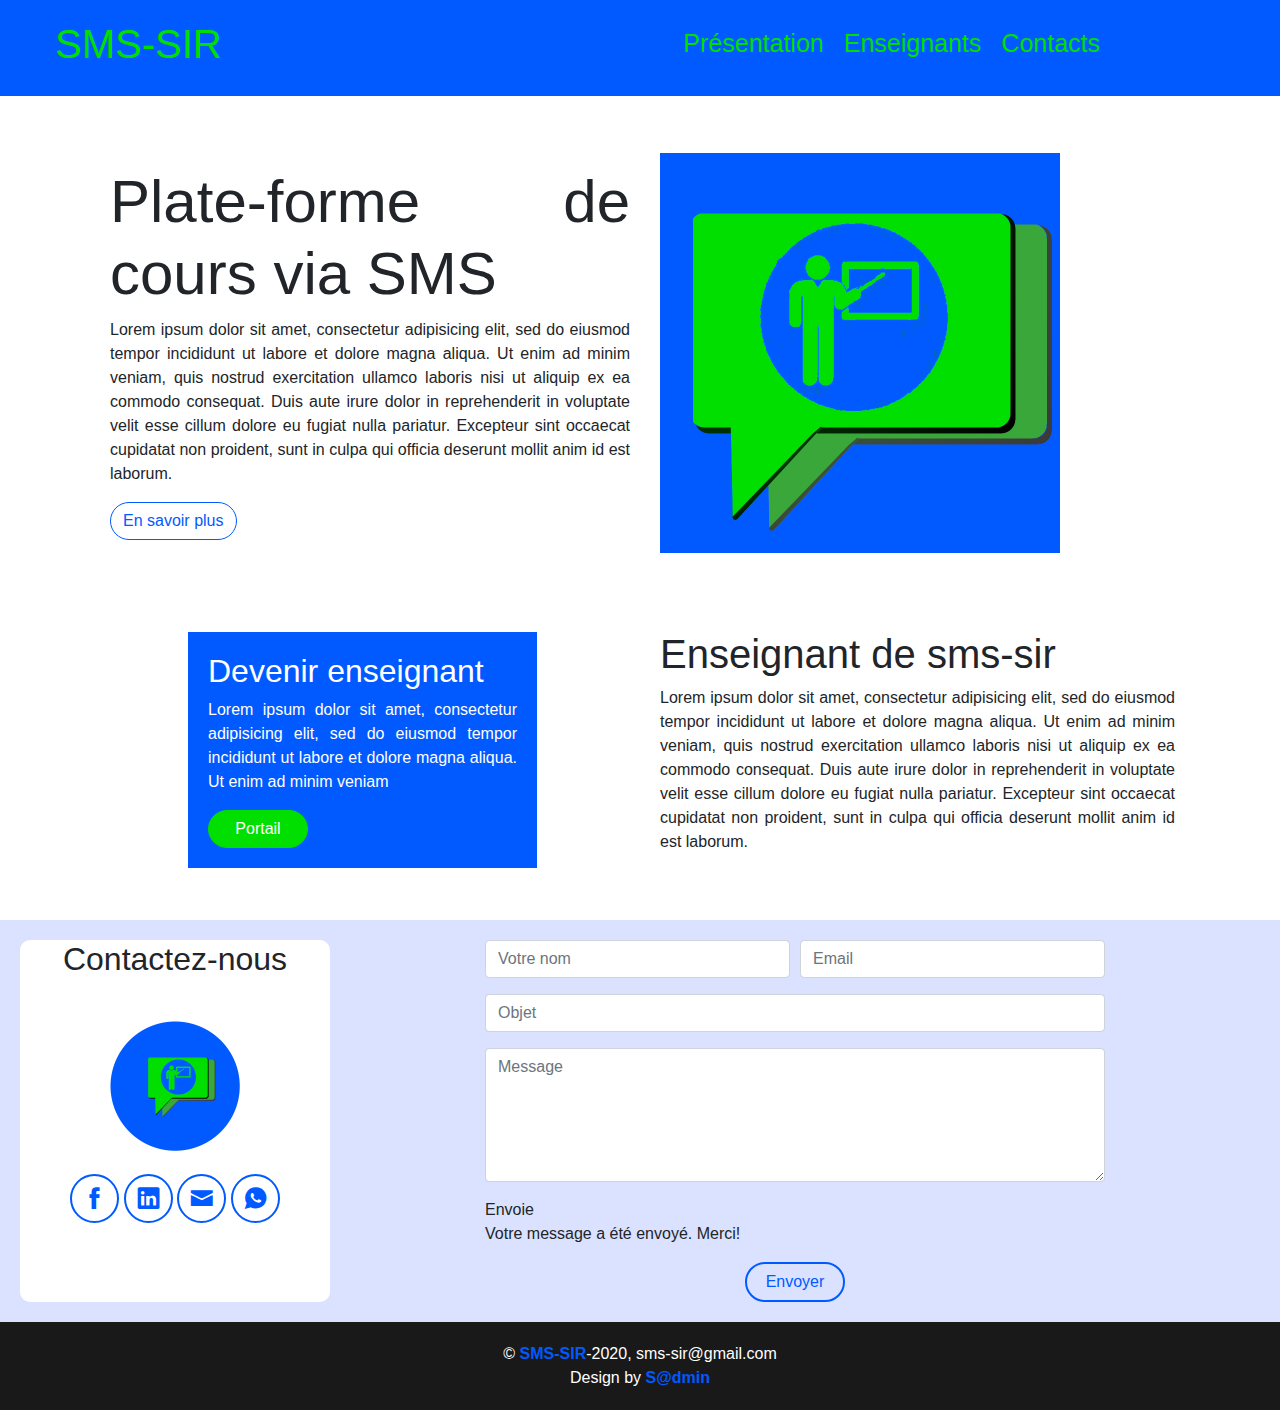
==== index.html @ d338cc9f "Initialisation" ====
<!DOCTYPE html>
<html lang="fr">
<head>
	<title>SMS-SIR | acceuil</title>

	<meta charset="utf-8">
    <meta content="width=device-width, initial-scale=1.0" name="viewport">
	<meta content="" name="descriptison">
    <meta content="" name="keywords">

    <link rel="stylesheet" href="https://stackpath.bootstrapcdn.com/bootstrap/4.5.2/css/bootstrap.min.css" integrity="sha384-JcKb8q3iqJ61gNV9KGb8thSsNjpSL0n8PARn9HuZOnIxN0hoP+VmmDGMN5t9UJ0Z" crossorigin="anonymous">
    <link rel="stylesheet" type="text/css" href="icofont/icofont.min.css">

    <link rel="stylesheet" type="text/css" href="main.css">
</head>
<body>
	<header>
		<div class="header-flex-box">
			<div class="header-logo container">
				<h1>
					<a href="">SMS-SIR</a>
				</h1>
			</div>

			<div class="menu">
				<ul>
					<li>
						<a href="">Présentation</a>
					</li>
					<li>
						<a href="">Enseignants</a>
					</li>
					<li>
						<a href="">Contacts</a>
					</li>
				</ul>
			</div>
		</div>
	</header>

	<main>
		<div id="presentation" class="container">
			 <div class="text-presentation">
			 	<h1>Plate-forme de cours via SMS</h1>

			 	<p>
			 		Lorem ipsum dolor sit amet, consectetur adipisicing elit, sed do eiusmod
			 		tempor incididunt ut labore et dolore magna aliqua. Ut enim ad minim veniam,
			 		quis nostrud exercitation ullamco laboris nisi ut aliquip ex ea commodo
			 		consequat. Duis aute irure dolor in reprehenderit in voluptate velit esse
			 		cillum dolore eu fugiat nulla pariatur. Excepteur sint occaecat cupidatat non
			 		proident, sunt in culpa qui officia deserunt mollit anim id est laborum.
			 	</p>

			 	<button class="btn">En savoir plus</button>
			 </div>

			 <div class="logo">
			 	<img src="logo1.png">
			 </div>
		</div>

		<div id="teacher-flex" class="container">
			<div class="candidature">
				<h2>Devenir enseignant</h2>
				<p>
					Lorem ipsum dolor sit amet, consectetur adipisicing elit, sed do eiusmod
					tempor incididunt ut labore et dolore magna aliqua. Ut enim ad minim veniam
				</p>

				<button class="btn"><a href="login.html">Portail</a></button>
			</div>

			<div class="teacher-describe">
				<h1>Enseignant de sms-sir</h1>
				<p>
					Lorem ipsum dolor sit amet, consectetur adipisicing elit, sed do eiusmod
					tempor incididunt ut labore et dolore magna aliqua. Ut enim ad minim veniam,
					quis nostrud exercitation ullamco laboris nisi ut aliquip ex ea commodo
					consequat. Duis aute irure dolor in reprehenderit in voluptate velit esse
					cillum dolore eu fugiat nulla pariatur. Excepteur sint occaecat cupidatat non
					proident, sunt in culpa qui officia deserunt mollit anim id est laborum.
				</p>
			</div>
		</div>



		<div id="contact" class="container-fluid">
			<div class="socials-networks">
				<div>
					<h2>Contactez-nous</h2>
					<img src="logo.png">
				</div>

				<div class="socials-icons">
					<a href="">
						<i class="icofont-facebook rounded rounded-circle"></i>
					</a>
					<a href="">
						<i class="icofont-linkedin rounded rounded-circle"></i>
					</a>
					<a href="">
						<i class="icofont-envelope rounded rounded-circle"></i>
					</a>
					<a href="">
						<i class="icofont-whatsapp rounded rounded-circle"></i>
					</a>
				</div>
			</div>

			<div class="contact-form">
				<form action="../Controllers/messageController.php" method="post" role="form" class="php-email-form">
						<div class="form-row">
			                <div class="col-md-6 form-group">
			                  <input type="text" name="name" class="form-control" id="name" placeholder="Votre nom" data-rule="minlen:4" data-msg="votre nom, 4 caractères au moins" />
			                  <!--div class="validate"></div-->
			                </div>

			                <div class="col-md-6 form-group">
			                  <input type="email" class="form-control" name="email" id="email" placeholder="Email" data-rule="email" data-msg="Adresse email invalide" />
			                  <div class="validate"></div>
			                </div>
			            </div>

						<div class="form-group">
			                <input type="text" class="form-control" name="subject" id="subject" placeholder="Objet" data-rule="minlen:4" data-msg="8 caractères au moins" />
			                <div class="validate"></div>
			            </div>

						<div class="form-group">
			                <textarea class="form-control" name="message" rows="5" data-rule="required" data-msg="Ecrivez nous quelque chose, s'il vous plait." placeholder="Message"></textarea>
			                <div class="validate"></div>
			            </div>

			            <div class="mb-3">
			                <div class="loading">Envoie</div>
			                <div class="error-message"></div>
			                <div class="sent-message">Votre message a été envoyé. Merci!</div>
			            </div>
			            <div class="text-center">
			            	<button type="submit" class="btn">Envoyer</button>
			            </div>

					</form>
			</div>
		</div>
	</main>

	<footer id="footer">
		<div class="copyright">
			&copy; <strong><span>SMS-SIR</span></strong>-2020, sms-sir@gmail.com <br> Design by <strong>S@dmin</strong>
		</div>
	</footer>

	<script src="https://code.jquery.com/jquery-3.5.1.slim.min.js" integrity="sha384-DfXdz2htPH0lsSSs5nCTpuj/zy4C+OGpamoFVy38MVBnE+IbbVYUew+OrCXaRkfj" crossorigin="anonymous"></script>
	<script src="https://cdn.jsdelivr.net/npm/popper.js@1.16.1/dist/umd/popper.min.js" integrity="sha384-9/reFTGAW83EW2RDu2S0VKaIzap3H66lZH81PoYlFhbGU+6BZp6G7niu735Sk7lN" crossorigin="anonymous"></script>
	<script src="https://stackpath.bootstrapcdn.com/bootstrap/4.5.2/js/bootstrap.min.js" integrity="sha384-B4gt1jrGC7Jh4AgTPSdUtOBvfO8shuf57BaghqFfPlYxofvL8/KUEfYiJOMMV+rV" crossorigin="anonymous"></script>
</body>
</html>
---- main.css ----
/*
	Header
*/

header {
	width: 100%;
	background: #005aff;
	padding: 20px;
	/*box-shadow: 2px 10px 15px 5px rgba(0, 0, 0, 0.4);*/
	z-index: 9999;
}

.header-flex-box {
	display: flex;
	align-content: space-between;
	padding-left: 20px;
	padding-right: 20px;
}

header a {
	text-decoration: none;
	color: #00df00;
	margin-right: 20px;
}

header a:hover {
	transition: all 1s;
	text-decoration: none;
	color: #00df00;
}

header .menu {
	position: relative;
	top: 5px;
	right: 10%;
}
header .menu ul {
	list-style: none;
	display: flex;
	align-content: space-around;
	font-size: 25px;
}

header .menu a:hover {
	color: #fff;
	transition: 0.5s;
	border-bottom: 2px solid #fff;
}
/*
	Présentation
*/
#presentation {
	position: relative;
	display: flex;
	flex-wrap: wrap;
	align-content: space-around;
	margin-top: 30px;
	padding: 20px;
}

#presentation .text-presentation {
	flex: 0.8;
	text-align: justify;
	font-style: Montserrat sans-serif;
	padding: 20px;
}
#presentation .text-presentation h1 {
	font-size: 60px;
}

#presentation .logo img{
	width: 400px;
	height: 400px;
}

#presentation .logo {
	margin: auto;
	margin-left: 10px;
	text-align: center;
}

/* General button */
#presentation button {
	border-color: #005aff;
	color: #005aff;
	border-radius: 20px;
}

#presentation  button:hover {
	background: #005aff;
	color: #00df00;
}


/*
	Enseignants
*/

#teacher-flex {
	display: flex;
	align-content: space-around;
	margin-top: 30px;
}

#teacher-flex .candidature {
	flex: 0.6;
	padding: 20px;
	background: #005aff;
	color: #fff;
	margin-right: 40px;
	margin: auto;
	text-align: justify;
}



#teacher-flex .teacher-describe {
	text-align: justify;
	width: 50%;
	padding: 20px;
}

#teacher-flex button {
	transition: 0.5s;
	border-color: #00df00;
	color: #fff;
	background: #00df00;
	border-radius: 20px;
	width: 100px;
}

#teacher-flex button:hover {
	transition: 1s;
	transform-origin: center;
	transform: scale(1.2);
}
#teacher-flex button a, #teacher-flex button a:hover {
	text-decoration: none;
	color: #fff;
}
/*
	Contact
*/
#contact {
	background: #DAE2FF;
	margin-top: 30px;
	display: flex;
	align-content: space-around;
	padding: 20px;
}

#contact .socials-networks img {
	width: 200px;
	height: 200px;
}

#contact .socials-networks {
	flex: 0.5;
	background: #fff;
	border-radius: 10px;
	text-align: center;
	display: flex;
	flex-direction: column;
	align-content: space-around;
}

#contact .socials-networks .social-icons {
	display: flex;
	align-content: space-around;
}

#contact .socials-networks i {
	font-size: 25px;
	border: 2px solid #005aff;
	color: #005aff;
	padding: 10px;
}

#contact .socials-networks i:hover {
	background: #005aff;
	color: #00df00;
	transition: 0.5s;
	transform-origin: center;
	transform: scale(0.7);
	font-size: 20px;
} 

#contact a, #contact a:hover {
	text-decoration: none;
}

#contact .contact-form {
	margin: auto;
	width: 50%;
}

#contact .contact-form button {
	border: 2px solid #005aff;
	color: #005aff;
	border-radius: 20px;
	width: 100px;
}

#contact .contact-form button:hover {
	background: #005aff;
	color: #00df00;
}


/*
	Footer
*/
.copyright {
	width: 100%;
	background: rgba(0,0,0,0.9);
	padding: 20px;
	color: #fff;
	text-align: center;
}

#footer strong {
	color: #005aff;
}

/*******************************************
# 	Page connexion						   #
*******************************************/

#login-form-block {
	display: flex;
	flex-direction: column;
	text-align: center;
	width: 50%;
	margin: auto;
	position: relative;
	top: 40px;
	border-radius: 10px;
	padding: 5%;
	border: 2px solid #005aff;
	border-radius: 10px;
	background: #DAE2FF;
}


#login-form-block img {
	width: 200px;
	height: 200px;
}


#login-form-block form * {
	margin: 5px;
}

#login-form-block form button{
	width: 100px;
	border: 2px solid #005aff;
	color: #005aff;
	border-radius: 20px;
}

#login-form-block form button:hover {
	background: #005aff;
	color: #00df00;
}
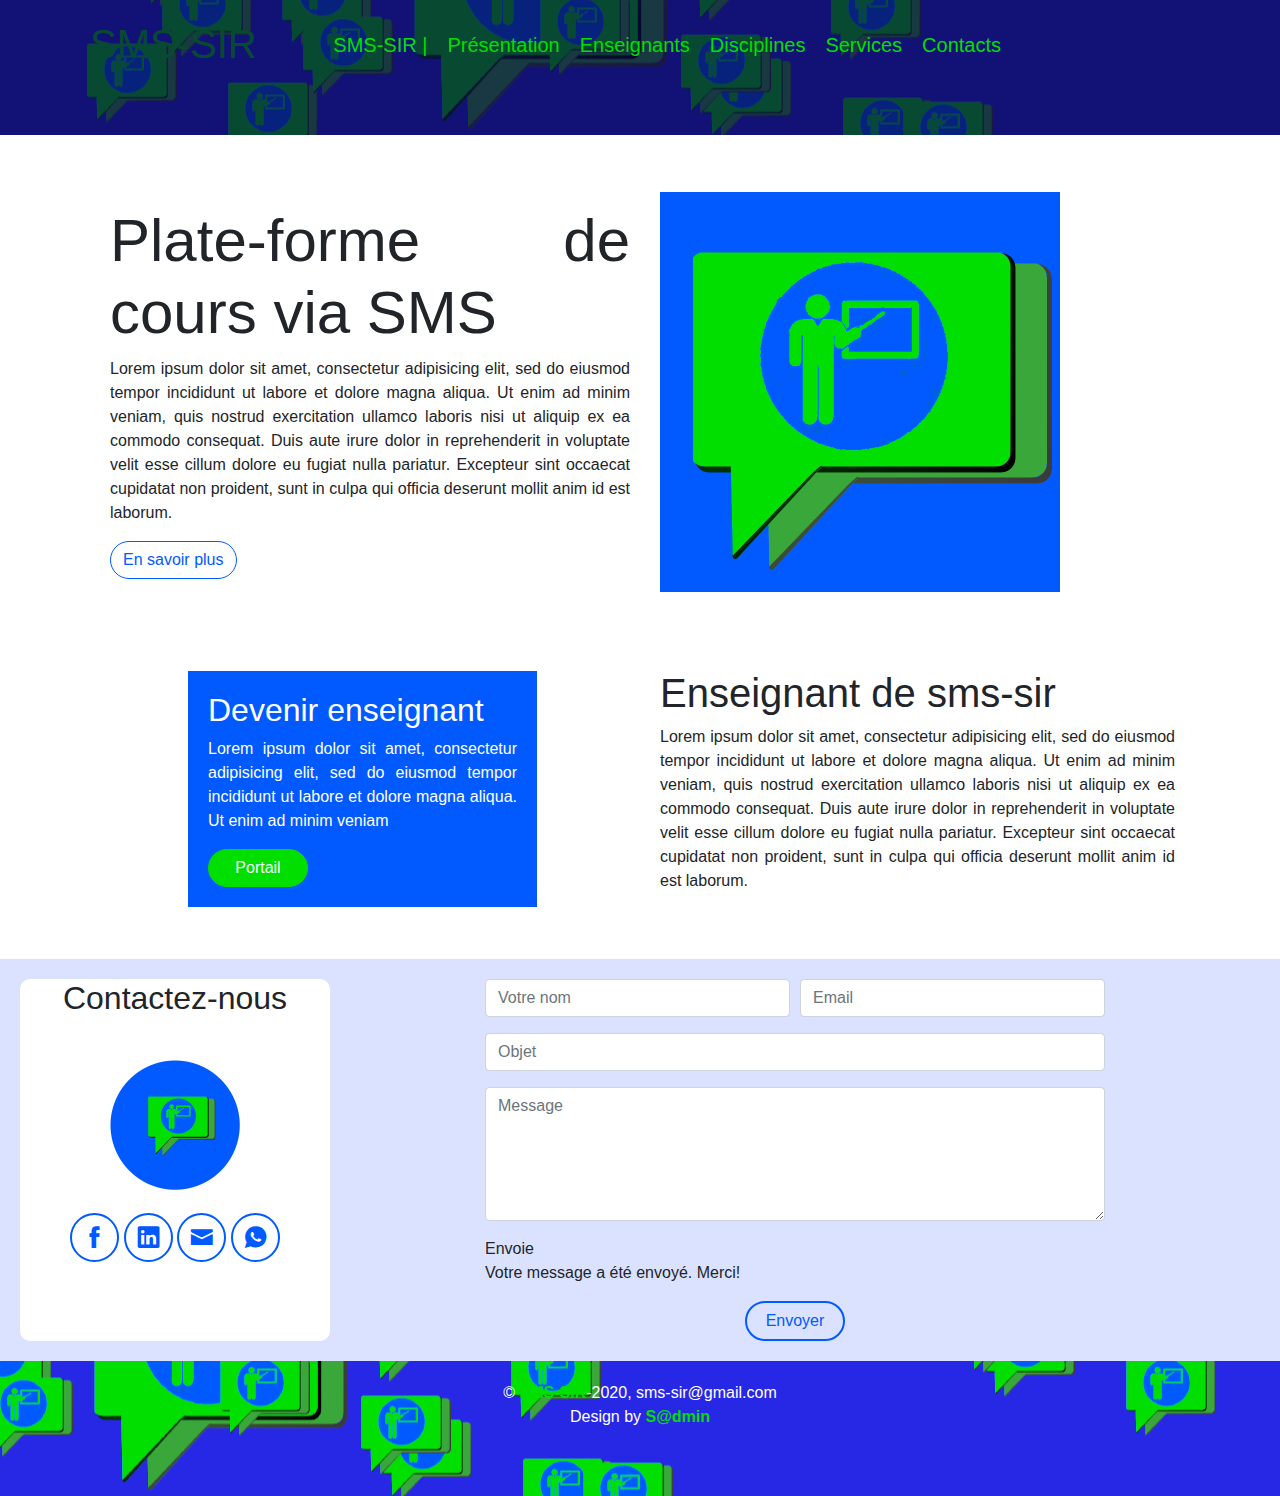
==== commit b39311b8: "background image for header et footer" ====
--- a/index.html
+++ b/index.html
@@ -11,12 +11,12 @@
     <link rel="stylesheet" href="https://stackpath.bootstrapcdn.com/bootstrap/4.5.2/css/bootstrap.min.css" integrity="sha384-JcKb8q3iqJ61gNV9KGb8thSsNjpSL0n8PARn9HuZOnIxN0hoP+VmmDGMN5t9UJ0Z" crossorigin="anonymous">
     <link rel="stylesheet" type="text/css" href="icofont/icofont.min.css">
 
-    <link rel="stylesheet" type="text/css" href="main.css">
+    <link rel="stylesheet" type="text/css" href="style.css">
 </head>
 <body>
 	<header>
-		<div class="header-flex-box">
-			<div class="header-logo container">
+		<div class="header-flex-box container">
+			<div class="header-logo">
 				<h1>
 					<a href="">SMS-SIR</a>
 				</h1>
@@ -25,13 +25,22 @@
 			<div class="menu">
 				<ul>
 					<li>
-						<a href="">Présentation</a>
+						<a href="" class="header-logo">SMS-SIR |</a>
 					</li>
 					<li>
-						<a href="">Enseignants</a>
+						<a href="" class="menu-item">Présentation</a>
 					</li>
 					<li>
-						<a href="">Contacts</a>
+						<a href="" class="menu-item">Enseignants</a>
+					</li>
+					<li>
+						<a href="" class="menu-item">Disciplines</a>
+					</li>
+					<li>
+						<a href="" class="menu-item">Services</a>
+					</li>
+					<li>
+						<a href="" class="menu-item">Contacts</a>
 					</li>
 				</ul>
 			</div>
--- a/style.css
+++ b/style.css
@@ -0,0 +1,317 @@
+/*
+	Header
+*/
+
+header {
+	background: url('banner.png') center center;
+	width: 100%;
+	padding: 20px;
+	z-index: 9999;
+	height: 15vh;
+}
+
+header:before {
+  content: "";
+  background: rgba(10, 10, 70, 0.7);
+  position: absolute;
+  bottom: 0;
+  top: 0;
+  left: 0;
+  right: 0;
+  height: 15vh;
+}
+
+.header-flex-box {
+	display: flex;
+	align-content: space-between;
+	padding-left: 20px;
+	padding-right: 20px;
+}
+
+header a {
+	text-decoration: none;
+	color: #00df00;
+	margin-right: 20px;
+}
+
+header .menu-item:hover {
+	transition: all 1s;
+	text-decoration: none;
+	color: #00df00;
+}
+
+header .menu {
+	position: relative;
+	top: 5px;
+	width: 80%;
+	margin: auto;
+}
+header .menu ul {
+	list-style: none;
+	display: flex;
+	align-content: space-around;
+	font-size: 20px;
+}
+
+header .header-logo {
+	text-decoration: none;
+	color: #00df00;
+}
+
+header .menu-item:hover {
+	color: #fff;
+	transition: 0.5s;
+	border-bottom: 2px solid #fff;
+}
+/*
+	Présentation
+*/
+#presentation {
+	position: relative;
+	display: flex;
+	flex-wrap: wrap;
+	align-content: space-around;
+	margin-top: 30px;
+	padding: 20px;
+}
+
+#presentation .text-presentation {
+	flex: 0.8;
+	text-align: justify;
+	font-style: Montserrat sans-serif;
+	padding: 20px;
+}
+#presentation .text-presentation h1 {
+	font-size: 60px;
+}
+
+#presentation .logo img{
+	width: 400px;
+	height: 400px;
+}
+
+#presentation .logo {
+	margin: auto;
+	margin-left: 10px;
+	text-align: center;
+}
+
+/* General button */
+#presentation button {
+	border-color: #005aff;
+	color: #005aff;
+	border-radius: 20px;
+}
+
+#presentation  button:hover {
+	background: #005aff;
+	color: #00df00;
+}
+
+
+/*
+	Enseignants
+*/
+
+#teacher-flex {
+	display: flex;
+	align-content: space-around;
+	margin-top: 30px;
+}
+
+#teacher-flex .candidature {
+	flex: 0.6;
+	padding: 20px;
+	background: #005aff;
+	color: #fff;
+	margin-right: 40px;
+	margin: auto;
+	text-align: justify;
+}
+
+
+
+#teacher-flex .teacher-describe {
+	text-align: justify;
+	width: 50%;
+	padding: 20px;
+}
+
+#teacher-flex button {
+	transition: 0.5s;
+	border-color: #00df00;
+	color: #fff;
+	background: #00df00;
+	border-radius: 20px;
+	width: 100px;
+}
+
+#teacher-flex button:hover {
+	transition: 1s;
+	transform-origin: center;
+	transform: scale(1.2);
+}
+#teacher-flex button a, #teacher-flex button a:hover {
+	text-decoration: none;
+	color: #fff;
+}
+/*
+	Contact
+*/
+#contact {
+	background: #DAE2FF;
+	margin-top: 30px;
+	display: flex;
+	align-content: space-around;
+	padding: 20px;
+}
+
+#contact .socials-networks img {
+	width: 200px;
+	height: 200px;
+}
+
+#contact .socials-networks {
+	flex: 0.5;
+	background: #fff;
+	border-radius: 10px;
+	text-align: center;
+	display: flex;
+	flex-direction: column;
+	align-content: space-around;
+}
+
+#contact .socials-networks .social-icons {
+	display: flex;
+	align-content: space-around;
+}
+
+#contact .socials-networks i {
+	font-size: 25px;
+	border: 2px solid #005aff;
+	color: #005aff;
+	padding: 10px;
+}
+
+#contact .socials-networks i:hover {
+	background: #005aff;
+	color: #00df00;
+	transition: 0.5s;
+	transform-origin: center;
+	transform: scale(0.7);
+	font-size: 20px;
+} 
+
+#contact a, #contact a:hover {
+	text-decoration: none;
+}
+
+#contact .contact-form {
+	margin: auto;
+	width: 50%;
+}
+
+#contact .contact-form button {
+	border: 2px solid #005aff;
+	color: #005aff;
+	border-radius: 20px;
+	width: 100px;
+}
+
+#contact .contact-form button:hover {
+	background: #005aff;
+	color: #00df00;
+}
+
+
+/*
+	Footer
+*/
+.copyright {
+	width: 100%;
+	background: url('banner.png') right center;
+	padding: 20px;
+	color: #fff;
+	text-align: center;
+	height: 15vh;
+}
+
+.copyright::before {
+	content: "";
+  	background: rgba(10, 10, 70, 0.7);
+  	height: 15vh;
+  	position: absolute;
+  	bottom: 0px;
+}
+
+#footer strong {
+	color: #00df00;
+}
+
+/*******************************************
+# 	Page connexion						   #
+*******************************************/
+
+#login-form-block {
+	display: flex;
+	flex-direction: column;
+	text-align: center;
+	width: 50%;
+	margin: auto;
+	position: relative;
+	top: 30px;
+	border-radius: 10px;
+	padding: 5%;
+	border: 2px solid #005aff;
+	border-radius: 10px;
+	background: #DAE2FF;
+}
+
+
+#login-form-block img {
+	width: 200px;
+	height: 200px;
+}
+
+
+#login-form-block form * {
+	margin: 5px;
+}
+
+#login-form-block form button{
+	width: 100px;
+	border: 2px solid #005aff;
+	color: #005aff;
+	border-radius: 20px;
+}
+
+#login-form-block form button:hover {
+	background: #005aff;
+	color: #00df00;
+}
+
+.back {
+	border-color: #ff0000;
+	color: #ff0000;
+	float: left;
+	width: 100px;
+	border-radius: 20px;
+	margin: 10px;
+}
+
+.back a {
+	text-decoration: none;
+	color: #ff0000;
+}
+.back a:hover {
+	text-decoration: none;
+	color: #fff;
+}
+
+.back:hover {
+	transition: 1s;
+	transform-origin: center;
+	transform: scale(0.8);
+	color: #fff;
+	background: #ff0000;
+} 
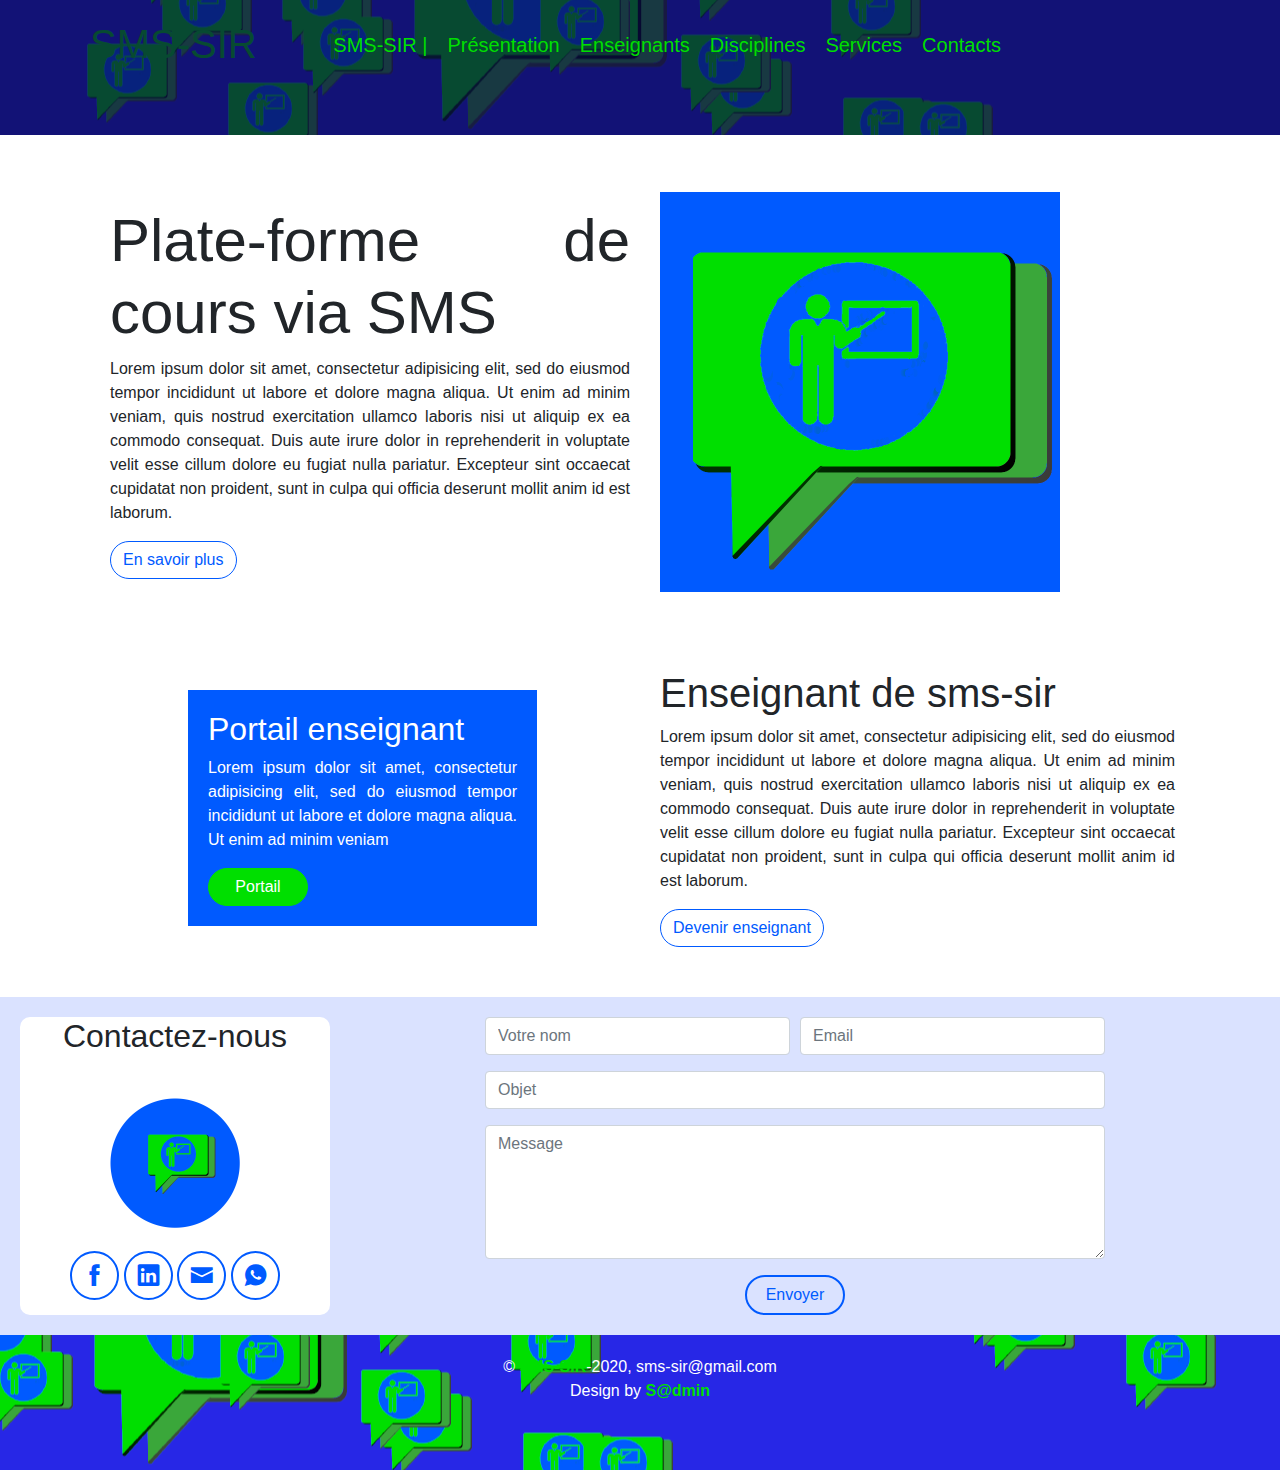
==== commit 6c0635fe: "better organisation, menu button for navbar in mobile" ====
--- a/index.html
+++ b/index.html
@@ -9,29 +9,36 @@
     <meta content="" name="keywords">
 
     <link rel="stylesheet" href="https://stackpath.bootstrapcdn.com/bootstrap/4.5.2/css/bootstrap.min.css" integrity="sha384-JcKb8q3iqJ61gNV9KGb8thSsNjpSL0n8PARn9HuZOnIxN0hoP+VmmDGMN5t9UJ0Z" crossorigin="anonymous">
-    <link rel="stylesheet" type="text/css" href="icofont/icofont.min.css">
 
-    <link rel="stylesheet" type="text/css" href="style.css">
+    <link rel="stylesheet" type="text/css" href="assets/css/style.css">
+
+    <!--
+		Vendor CSS
+	-->
+	<link rel="stylesheet" type="text/css" href="assets/vendor/icofont/icofont.min.css">
+	<link rel="stylesheet" type="text/css" href="assets/vendor/animate.css/animate.css">
+
 </head>
 <body>
-	<header>
+	<header id="header">
 		<div class="header-flex-box container">
+			<button class="btn menu-toggle d-lg-none d-block"><i class="icofont-navigation-menu"></i></button>
 			<div class="header-logo">
 				<h1>
 					<a href="">SMS-SIR</a>
 				</h1>
 			</div>
 
-			<div class="menu">
+			<div class="menu d-lg-block d-none">
 				<ul>
 					<li>
 						<a href="" class="header-logo">SMS-SIR |</a>
 					</li>
 					<li>
-						<a href="" class="menu-item">Présentation</a>
+						<a href="#presentation" class="menu-item">Présentation</a>
 					</li>
 					<li>
-						<a href="" class="menu-item">Enseignants</a>
+						<a href="#teacher-flex" class="menu-item">Enseignants</a>
 					</li>
 					<li>
 						<a href="" class="menu-item">Disciplines</a>
@@ -40,7 +47,7 @@
 						<a href="" class="menu-item">Services</a>
 					</li>
 					<li>
-						<a href="" class="menu-item">Contacts</a>
+						<a href="#contact" class="menu-item">Contacts</a>
 					</li>
 				</ul>
 			</div>
@@ -65,13 +72,13 @@
 			 </div>
 
 			 <div class="logo">
-			 	<img src="logo1.png">
+			 	<img src="assets/img/logo1.png">
 			 </div>
 		</div>
 
 		<div id="teacher-flex" class="container">
-			<div class="candidature">
-				<h2>Devenir enseignant</h2>
+			<div class="portail">
+				<h2>Portail enseignant</h2>
 				<p>
 					Lorem ipsum dolor sit amet, consectetur adipisicing elit, sed do eiusmod
 					tempor incididunt ut labore et dolore magna aliqua. Ut enim ad minim veniam
@@ -90,6 +97,8 @@
 					cillum dolore eu fugiat nulla pariatur. Excepteur sint occaecat cupidatat non
 					proident, sunt in culpa qui officia deserunt mollit anim id est laborum.
 				</p>
+
+				<button class="btn devenir_enseignant">Devenir enseignant</button>
 			</div>
 		</div>
 
@@ -99,7 +108,7 @@
 			<div class="socials-networks">
 				<div>
 					<h2>Contactez-nous</h2>
-					<img src="logo.png">
+					<img src="assets/img/logo.png">
 				</div>
 
 				<div class="socials-icons">
@@ -162,8 +171,24 @@
 		</div>
 	</footer>
 
-	<script src="https://code.jquery.com/jquery-3.5.1.slim.min.js" integrity="sha384-DfXdz2htPH0lsSSs5nCTpuj/zy4C+OGpamoFVy38MVBnE+IbbVYUew+OrCXaRkfj" crossorigin="anonymous"></script>
+	<script type="text/javascript" src="assets/vendor/jquery/jquery.min.js"></script>
+<!--script src="https://code.jquery.com/jquery-3.5.1.slim.min.js" integrity="sha384-DfXdz2htPH0lsSSs5nCTpuj/zy4C+OGpamoFVy38MVBnE+IbbVYUew+OrCXaRkfj" crossorigin="anonymous"></script-->
 	<script src="https://cdn.jsdelivr.net/npm/popper.js@1.16.1/dist/umd/popper.min.js" integrity="sha384-9/reFTGAW83EW2RDu2S0VKaIzap3H66lZH81PoYlFhbGU+6BZp6G7niu735Sk7lN" crossorigin="anonymous"></script>
 	<script src="https://stackpath.bootstrapcdn.com/bootstrap/4.5.2/js/bootstrap.min.js" integrity="sha384-B4gt1jrGC7Jh4AgTPSdUtOBvfO8shuf57BaghqFfPlYxofvL8/KUEfYiJOMMV+rV" crossorigin="anonymous"></script>
+
+	<!--
+		JS from Vendor
+	-->
+	<script type="text/javascript" src="assets/vendor/jquery.easing/jquery.easing.min.js"></script>
+	<script type="text/javascript" src="assets/vendor/jquery.color/jquery.color.js"></script>
+	<script type="text/javascript" src="assets/vendor/waypoints/jquery.waypoints.min.js"></script>
+	<script type="text/javascript" src="assets/vendor/counterup/counterup.min.js"></script>
+	<script src="assets/vendor/isotope-layout/isotope.pkgd.min.js"></script>
+    <script src="assets/vendor/php-email-form/validate.js"></script>
+
+	<!--
+		My JS files
+	-->
+	<script src="assets/js/index.js"></script>
 </body>
 </html>--- a/assets/css/style.css
+++ b/assets/css/style.css
@@ -0,0 +1,496 @@
+/*
+	Générale
+*/
+/*  Menu toggle */
+.menu-toggle {
+	font-size: 25px;
+	color: #00df00;
+	z-index: 9998;
+}
+
+.nav-menu {
+	position: fixed;
+	width: 50%;
+	left: 0px;
+	top: 10%;
+    text-align: left;
+	background-color: #005aff;
+	padding: 10px;
+	z-index: 9998;
+    overflow-y: auto;
+    transition: ease-in-out 0.2s;
+    opacity: 0;
+    visibility: hidden;
+    color: #00df00;
+    border-radius: 10px;
+	list-style: none;
+}
+
+.nav-menu ul {
+	list-style: none;
+}
+
+.nav-overly  {
+    width: 100%;
+    height: 100%;
+    z-index: 9997;
+    top: 0;
+    left: 0;
+    position: fixed;
+    background: rgba(255, 255, 255, 0.1);
+    overflow: hidden;
+    display: none;
+    transition: ease-in-out 0.2s;
+}
+
+.nav-active {
+  overflow: hidden;
+}
+
+.nav-active .nav-menu {
+  opacity: 1;
+  visibility: visible;
+}
+
+.nav-menu .menu-item {
+	text-decoration: none;
+	color: #00df00;
+}
+
+/*
+	Header
+*/
+
+header {
+	background: url('../img/banner.png') center center;
+	width: 100%;
+	padding: 20px;
+	z-index: 9999;
+	height: 15vh;
+}
+
+header:before {
+  content: "";
+  background: rgba(10, 10, 70, 0.7);
+  position: absolute;
+  bottom: 0;
+  top: 0;
+  left: 0;
+  right: 0;
+  height: 15vh;
+}
+
+.header-flex-box {
+	display: flex;
+	align-content: space-between;
+	padding-left: 20px;
+	padding-right: 20px;
+}
+
+header a {
+	text-decoration: none;
+	color: #00df00;
+	margin-right: 20px;
+}
+
+header .menu-item:hover, .nav-menu .menu-item:hover {
+	transition: all 1s;
+	text-decoration: none;
+	color: #00df00;
+}
+
+header .menu {
+	position: relative;
+	top: 5px;
+	width: 80%;
+	margin: auto;
+}
+header .menu ul {
+	list-style: none;
+	display: flex;
+	align-content: space-around;
+	font-size: 20px;
+}
+
+header .header-logo, .nav-menu .header-logo {
+	text-decoration: none;
+	color: #00df00;
+}
+
+header .menu-item:hover {
+	color: #fff;
+	transition: 0.5s;
+	border-bottom: 2px solid #fff;
+}
+/*
+	Présentation
+*/
+#presentation {
+	position: relative;
+	display: flex;
+	flex-wrap: wrap;
+	align-content: space-around;
+	margin-top: 30px;
+	padding: 20px;
+}
+
+#presentation .text-presentation {
+	flex: 0.8;
+	text-align: justify;
+	font-style: Montserrat sans-serif;
+	padding: 20px;
+}
+#presentation .text-presentation h1 {
+	font-size: 60px;
+}
+
+#presentation .logo img{
+	width: 400px;
+	height: 400px;
+}
+
+#presentation .logo {
+	margin: auto;
+	margin-left: 10px;
+	text-align: center;
+}
+
+/* General button */
+#presentation button, #teacher-flex .devenir_enseignant {
+	border-color: #005aff;
+	color: #005aff;
+	border-radius: 20px;
+}
+
+#presentation  button:hover, #teacher-flex .devenir_enseignant:hover {
+	background: #005aff;
+	color: #00df00;
+}
+
+@media (max-width: 768px) {
+
+	#presentation {
+		flex-direction: column-reverse;
+		width: 100%;
+		margin: auto;
+	}
+
+
+	#presentation .logo img {
+		width: 300px;
+		height: 300px;
+	}
+
+	#presentation .text-presentation {
+		width: 100%;
+		margin: 10px;
+	}
+
+	#presentation .text-presentation h1 {
+		font-size: 50px;
+	}
+
+	#presentation .text-presentation p {
+		padding: 5px;
+	}
+}
+
+/*
+	Enseignants
+*/
+
+#teacher-flex {
+	display: flex;
+	align-content: space-around;
+	margin-top: 30px;
+}
+
+#teacher-flex .portail {
+	flex: 0.6;
+	padding: 20px;
+	background: #005aff;
+	color: #fff;
+	margin-right: 40px;
+	margin: auto;
+	text-align: justify;
+}
+
+
+
+#teacher-flex .teacher-describe {
+	text-align: justify;
+	width: 50%;
+	padding: 20px;
+}
+
+#teacher-flex .portail button {
+	transition: 0.5s;
+	border-color: #00df00;
+	color: #fff;
+	background: #00df00;
+	border-radius: 20px;
+	width: 100px;
+}
+
+
+
+#teacher-flex button:hover {
+	transition: 1s;
+	transform-origin: center;
+	transform: scale(1.2);
+}
+#teacher-flex button a, #teacher-flex button a:hover {
+	text-decoration: none;
+	color: #fff;
+}
+
+@media (max-width:  768px) {
+	#teacher-flex {
+		flex-direction: column;
+	}
+
+	#teacher-flex .teacher-describe {
+		width: 100%;
+	}
+
+}
+
+/*
+	Contact
+*/
+#contact {
+	background: #DAE2FF;
+	margin-top: 30px;
+	display: flex;
+	align-content: space-around;
+	padding: 20px;
+}
+
+#contact .socials-networks img {
+	width: 200px;
+	height: 200px;
+}
+
+#contact .socials-networks {
+	flex: 0.5;
+	background: #fff;
+	border-radius: 10px;
+	text-align: center;
+	display: flex;
+	flex-direction: column;
+	align-content: space-around;
+}
+
+#contact .socials-networks .social-icons {
+	display: flex;
+	align-content: space-around;
+}
+
+#contact .socials-networks i {
+	font-size: 25px;
+	border: 2px solid #005aff;
+	color: #005aff;
+	padding: 10px;
+}
+
+#contact .socials-networks i:hover {
+	background: #005aff;
+	color: #00df00;
+	transition: 0.5s;
+	transform-origin: center;
+	transform: scale(0.7);
+	font-size: 20px;
+} 
+
+#contact a, #contact a:hover {
+	text-decoration: none;
+}
+
+#contact .contact-form {
+	margin: auto;
+	width: 50%;
+}
+
+#contact .contact-form button {
+	border: 2px solid #005aff;
+	color: #005aff;
+	border-radius: 20px;
+	width: 100px;
+}
+
+#contact .contact-form button:hover {
+	background: #005aff;
+	color: #00df00;
+}
+
+@media(max-width: 768px ) {
+	#contact {
+		flex-direction: column;
+	}
+
+	#contact .socials-networks img {
+		width: 150px;
+		height: 150px;
+	}
+
+	#contact .socials-networks {
+		flex: 1;
+		padding: 15px;
+	}
+
+	#contact .socials-networks i {
+		font-size: 15px;
+	}
+
+	#contact .contact-form {
+		width: 100%;
+		margin-top: 10px; 
+	}
+}
+
+.contact-form .php-email-form .validate {
+  display: none;
+  color: red;
+  margin: 0 0 15px 0;
+  font-weight: 400;
+  font-size: 13px;
+}
+
+.contact-form .php-email-form .error-message {
+  display: none;
+  color: #fff;
+  background: #ed3c0d;
+  text-align: center;
+  padding: 15px;
+  font-weight: 600;
+}
+
+.contact-form .php-email-form .sent-message {
+  display: none;
+  color: #fff;
+  background: #18d26e;
+  text-align: center;
+  padding: 15px;
+  font-weight: 600;
+}
+
+.contact-form .php-email-form .loading {
+  display: none;
+  background: #fff;
+  text-align: center;
+  padding: 15px;
+}
+
+.contact-form .php-email-form .loading:before {
+  content: "";
+  display: inline-block;
+  border-radius: 50%;
+  width: 24px;
+  height: 24px;
+  margin: 0 10px -6px 0;
+  border: 3px solid #18d26e;
+  border-top-color: #eee;
+  -webkit-animation: animate-loading 1s linear infinite;
+  animation: animate-loading 1s linear infinite;
+}
+
+
+
+/*
+	Footer
+*/
+.copyright {
+	width: 100%;
+	background: url('../img/banner.png') right center;
+	padding: 20px;
+	color: #fff;
+	text-align: center;
+	height: 15vh;
+}
+
+.copyright::before {
+	content: "";
+  	background: rgba(10, 10, 70, 0.7);
+  	height: 15vh;
+  	position: absolute;
+  	bottom: 0px;
+}
+
+#footer strong {
+	color: #00df00;
+}
+
+/*******************************************
+# 	Page connexion						   #
+*******************************************/
+
+#login-form-block {
+	display: flex;
+	flex-direction: column;
+	text-align: center;
+	width: 50%;
+	margin: auto;
+	position: relative;
+	top: 30px;
+	border-radius: 10px;
+	padding: 5%;
+	border: 2px solid #005aff;
+	border-radius: 10px;
+	background: #DAE2FF;
+}
+
+
+#login-form-block img {
+	width: 200px;
+	height: 200px;
+}
+
+
+#login-form-block form * {
+	margin: 5px;
+}
+
+#login-form-block form button{
+	width: 100px;
+	border: 2px solid #005aff;
+	color: #005aff;
+	border-radius: 20px;
+}
+
+#login-form-block form button:hover {
+	background: #005aff;
+	color: #00df00;
+}
+
+.back {
+	border-color: #ff0000;
+	color: #ff0000;
+	float: left;
+	width: 100px;
+	border-radius: 20px;
+	margin: 10px;
+}
+
+.back a {
+	text-decoration: none;
+	color: #ff0000;
+}
+.back a:hover {
+	text-decoration: none;
+	color: #fff;
+}
+
+.back:hover {
+	transition: 1s;
+	transform-origin: center;
+	transform: scale(0.8);
+	color: #fff;
+	background: #ff0000;
+} 
+
+@media(max-width: 768px) {
+
+	#login-form-block {
+		width: 100%;
+	}
+}